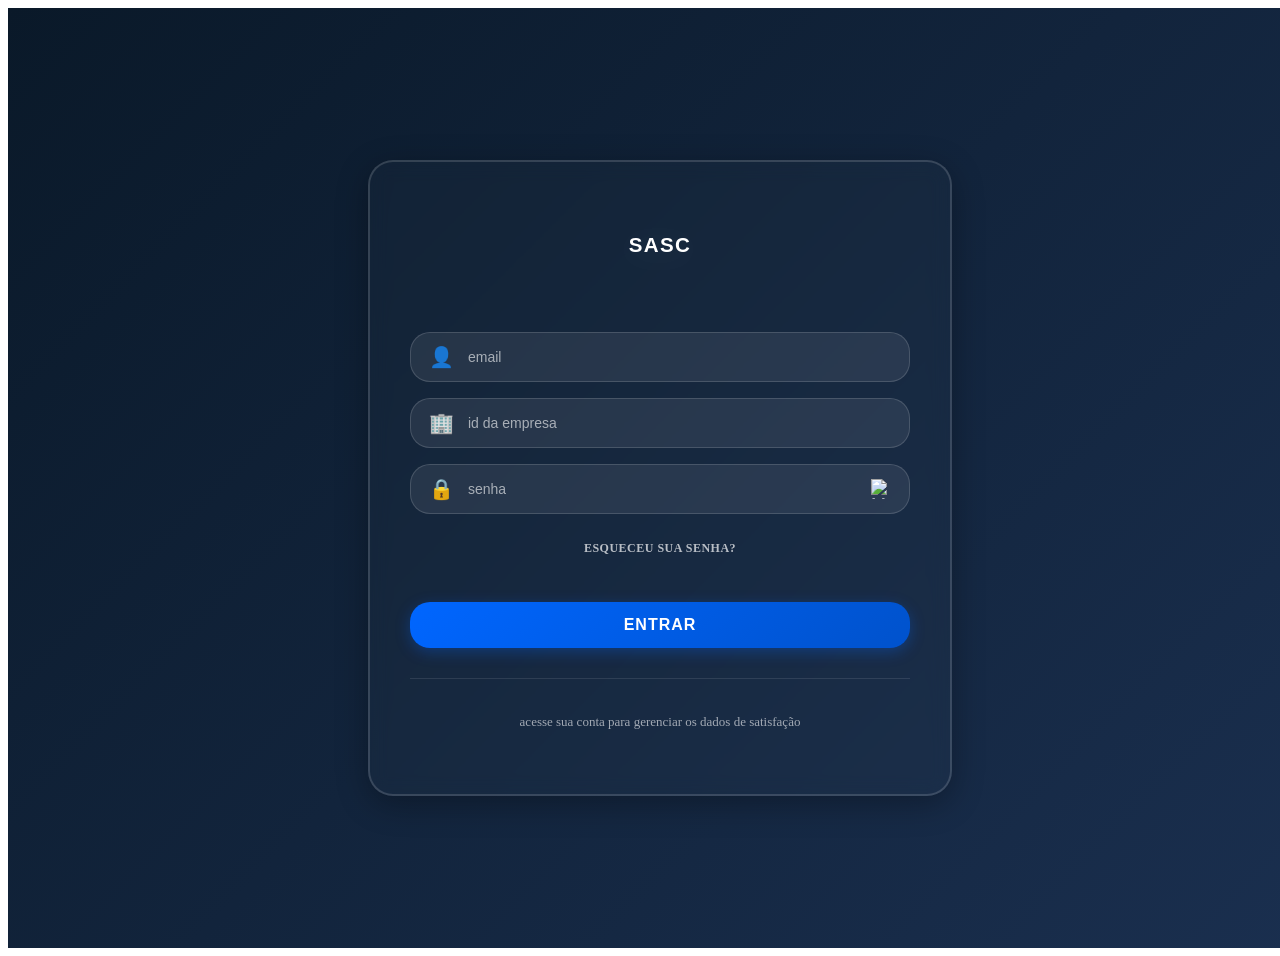
==== front.tcc/HTML/login.html @ 35858d3b "Commit das pastas dos códigos fonte do TCC" ====
<!DOCTYPE html>
<html lang="pt-BR">
<head>
    <meta charset="UTF-8">
    <meta name="viewport" content="width=device-width, initial-scale=1.0">
    <title>SASC - Login</title>
    <link rel="stylesheet" href="../CSS/login.css">
</head>
<body>
    <div class="login-container">
        <div class="login-box">
            <!-- Logo SASC -->
            <div class="login-logo">
                <svg class="sasc-logo-small" viewBox="0 0 700 400" xmlns="http://www.w3.org/2000/svg">
                    <text x="350" y="200" font-size="120" font-weight="bold" fill="white" text-anchor="middle" font-family="Arial, sans-serif" letter-spacing="8">SASC</text>
                </svg>
            </div>

            <!-- Formulário de Login -->
            <form id="loginForm" class="login-form">
                <!-- Campo Email -->
                <div class="form-group">
                    <div class="input-wrapper">
                        <span class="input-icon">👤</span>
                        <input type="email" id="email" name="email" placeholder="email" required>
                    </div>
                </div>

                <!-- Campo ID da Empresa -->
                <div class="form-group">
                    <div class="input-wrapper">
                        <span class="input-icon">🏢</span>
                        <input type="text" id="company-id" name="company-id" placeholder="id da empresa" required>
                    </div>
                </div>

                <!-- Campo Senha -->
                <div class="form-group">
                    <div class="input-wrapper">
                        <span class="input-icon">🔒</span>
                        <input type="password" id="password" name="password" placeholder="senha" required>
                        <button type="button" class="toggle-password" onclick="togglePasswordVisibility()">
                            <span class="eye-icon"><img src="../IMAGEM/eye.png" alt="Mostrar Senha"></span>
                        </button>
                    </div>
                </div>

                <!-- Link Esqueceu Senha -->
                <div class="forgot-password">
                    <a href="forgot-password.html">ESQUECEU SUA SENHA?</a>
                </div>

                <!-- Botão Entrar -->
               <button type="button" class="btn btn-login" onclick="window.location.href='../HTML/menu.html'">ENTRAR</button>
            </form>

            <!-- Texto Descritivo -->
            <div class="login-description">
                <p>acesse sua conta para gerenciar os dados de satisfação</p>
            </div>
        </div>
    </div>

    <script src="../JS/login.js"></script>

</body>
</html>
---- front.tcc/CSS/login.css ----
/* ============================================
   ESTILOS DA PÁGINA DE LOGIN
   ============================================ */

.login-container {
    width: 100%;
    height: 100vh;
    background: linear-gradient(135deg, #0a1929 0%, #1a2f4f 100%);
    display: flex;
    justify-content: center;
    align-items: center;
    padding: 20px;
}

.login-box {
    background: rgba(255, 255, 255, 0.02);
    backdrop-filter: blur(10px);
    border: 2px solid rgba(255, 255, 255, 0.15);
    border-radius: 25px;
    padding: 50px 40px;
    width: 100%;
    max-width: 500px;
    box-shadow: 0 8px 32px rgba(0, 0, 0, 0.3);
    animation: fadeInUp 0.6s ease;
}

/* ============================================
   LOGO SASC
   ============================================ */

.login-logo {
    display: flex;
    justify-content: center;
    margin-bottom: 40px;
}

.sasc-logo-small {
    width: 120px;
    height: 80px;
    filter: drop-shadow(0 4px 15px rgba(255, 255, 255, 0.1));
}

/* ============================================
   FORMULÁRIO
   ============================================ */

.login-form {
    display: flex;
    flex-direction: column;
    gap: 16px;
}

.form-group {
    margin-bottom: 0;
}

.input-wrapper {
    display: flex;
    align-items: center;
    gap: 12px;
    background: rgba(255, 255, 255, 0.08);
    border: 1px solid rgba(255, 255, 255, 0.15);
    border-radius: 20px;
    padding: 12px 18px;
    transition: all 0.3s ease;
}

.input-wrapper:focus-within {
    background: rgba(255, 255, 255, 0.12);
    border-color: rgba(255, 255, 255, 0.3);
    box-shadow: 0 0 15px rgba(255, 255, 255, 0.1);
}

.input-icon {
    font-size: 18px;
    display: flex;
    align-items: center;
}

.input-wrapper input {
    flex: 1;
    background: transparent;
    border: none;
    color: #ffffff;
    font-size: 14px;
    outline: none;
    font-weight: 500;
}

.input-wrapper input::placeholder {
    color: rgba(255, 255, 255, 0.6);
    text-transform: lowercase;
}

/* ============================================
   BOTÃO MOSTRAR/OCULTAR SENHA
   ============================================ */

.toggle-password {
    background: none;
    border: none;
    cursor: pointer;
    padding: 0;
    display: flex;
    align-items: center;
    color: rgba(255, 255, 255, 0.6);
    transition: color 0.3s ease;
}

.toggle-password:hover {
    color: rgba(255, 255, 255, 0.9);
}

.eye-icon {
    font-size: 18px;
    display: flex;
    align-items: center;
}

.eye-icon img {
    width: 20px;
    height: 20px;
    object-fit: contain;
}

.input-icon {
    font-size: 20px;
}

/* ============================================
   LINK ESQUECEU SENHA
   ============================================ */

.forgot-password {
    text-align: center;
    margin-top: 8px;
    margin-bottom: 20px;
}

.forgot-password a {
    color: rgba(255, 255, 255, 0.7);
    text-decoration: none;
    font-size: 12px;
    font-weight: 600;
    letter-spacing: 0.5px;
    transition: color 0.3s ease;
}

.forgot-password a:hover {
    color: #ffffff;
}

/* ============================================
   BOTÃO ENTRAR
   ============================================ */

.btn-login {
    background: linear-gradient(135deg, #0066ff 0%, #0052cc 100%);
    color: white;
    border: none;
    padding: 14px 30px;
    border-radius: 20px;
    font-size: 16px;
    font-weight: bold;
    letter-spacing: 1px;
    cursor: pointer;
    transition: all 0.3s ease;
    text-transform: uppercase;
    box-shadow: 0 4px 15px rgba(0, 102, 255, 0.3);
    margin-top: 10px;
}

.btn-login:hover {
    background: linear-gradient(135deg, #0052cc 0%, #003d99 100%);
    transform: translateY(-2px);
    box-shadow: 0 6px 20px rgba(0, 102, 255, 0.4);
}

.btn-login:active {
    transform: translateY(0);
}

/* ============================================
   TEXTO DESCRITIVO
   ============================================ */

.login-description {
    text-align: center;
    margin-top: 30px;
    padding-top: 20px;
    border-top: 1px solid rgba(255, 255, 255, 0.1);
}

.login-description p {
    color: rgba(255, 255, 255, 0.6);
    font-size: 13px;
    line-height: 1.5;
    font-weight: 500;
}

/* ============================================
   RESPONSIVIDADE
   ============================================ */

@media (max-width: 480px) {
    .login-box {
        padding: 35px 25px;
        border-radius: 20px;
    }

    .sasc-logo-small {
        width: 100px;
        height: 65px;
    }

    .input-wrapper {
        padding: 10px 14px;
    }

    .input-wrapper input {
        font-size: 13px;
    }

    .btn-login {
        padding: 12px 25px;
        font-size: 14px;
    }

    .login-description p {
        font-size: 12px;
    }
}
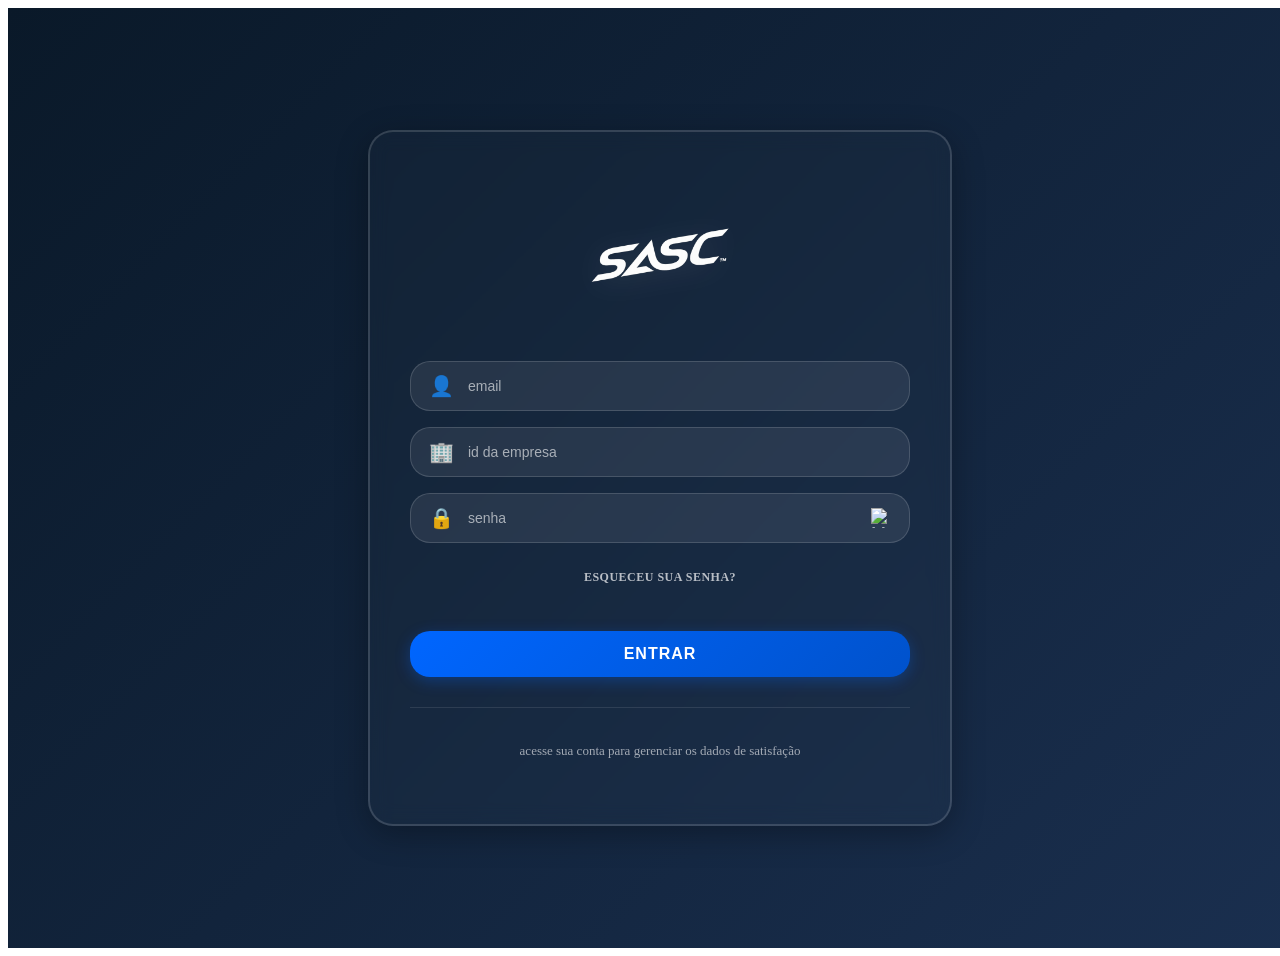
==== commit 05f9d538: "commit do codigo fonte do projeto" ====
--- a/front.tcc/HTML/login.html
+++ b/front.tcc/HTML/login.html
@@ -11,9 +11,7 @@
         <div class="login-box">
             <!-- Logo SASC -->
             <div class="login-logo">
-                <svg class="sasc-logo-small" viewBox="0 0 700 400" xmlns="http://www.w3.org/2000/svg">
-                    <text x="350" y="200" font-size="120" font-weight="bold" fill="white" text-anchor="middle" font-family="Arial, sans-serif" letter-spacing="8">SASC</text>
-                </svg>
+                <img src="../IMAGENS/SASC_TM_png.png" alt="Logo SASC" class="logo-image sasc-logo-small">
             </div>
 
             <!-- Formulário de Login -->
@@ -40,7 +38,7 @@
                         <span class="input-icon">🔒</span>
                         <input type="password" id="password" name="password" placeholder="senha" required>
                         <button type="button" class="toggle-password" onclick="togglePasswordVisibility()">
-                            <span class="eye-icon"><img src="../IMAGEM/eye.png" alt="Mostrar Senha"></span>
+                            <span class="eye-icon"><img src="../IMAGENS/eye.png" alt="Mostrar Senha"></span>
                         </button>
                     </div>
                 </div>
--- a/front.tcc/CSS/login.css
+++ b/front.tcc/CSS/login.css
@@ -31,12 +31,16 @@
 .login-logo {
     display: flex;
     justify-content: center;
-    margin-bottom: 40px;
-}
-
+    align-items: center;
+    margin-bottom: 32px;
+}
+
+.logo-image,
 .sasc-logo-small {
-    width: 120px;
-    height: 80px;
+    width: min(220px, 70vw);
+    max-width: 220px;
+    height: auto;
+    object-fit: contain;
     filter: drop-shadow(0 4px 15px rgba(255, 255, 255, 0.1));
 }
 
@@ -208,9 +212,10 @@
         border-radius: 20px;
     }
 
+    .logo-image,
     .sasc-logo-small {
-        width: 100px;
-        height: 65px;
+        width: min(180px, 65vw);
+        max-width: 180px;
     }
 
     .input-wrapper {
